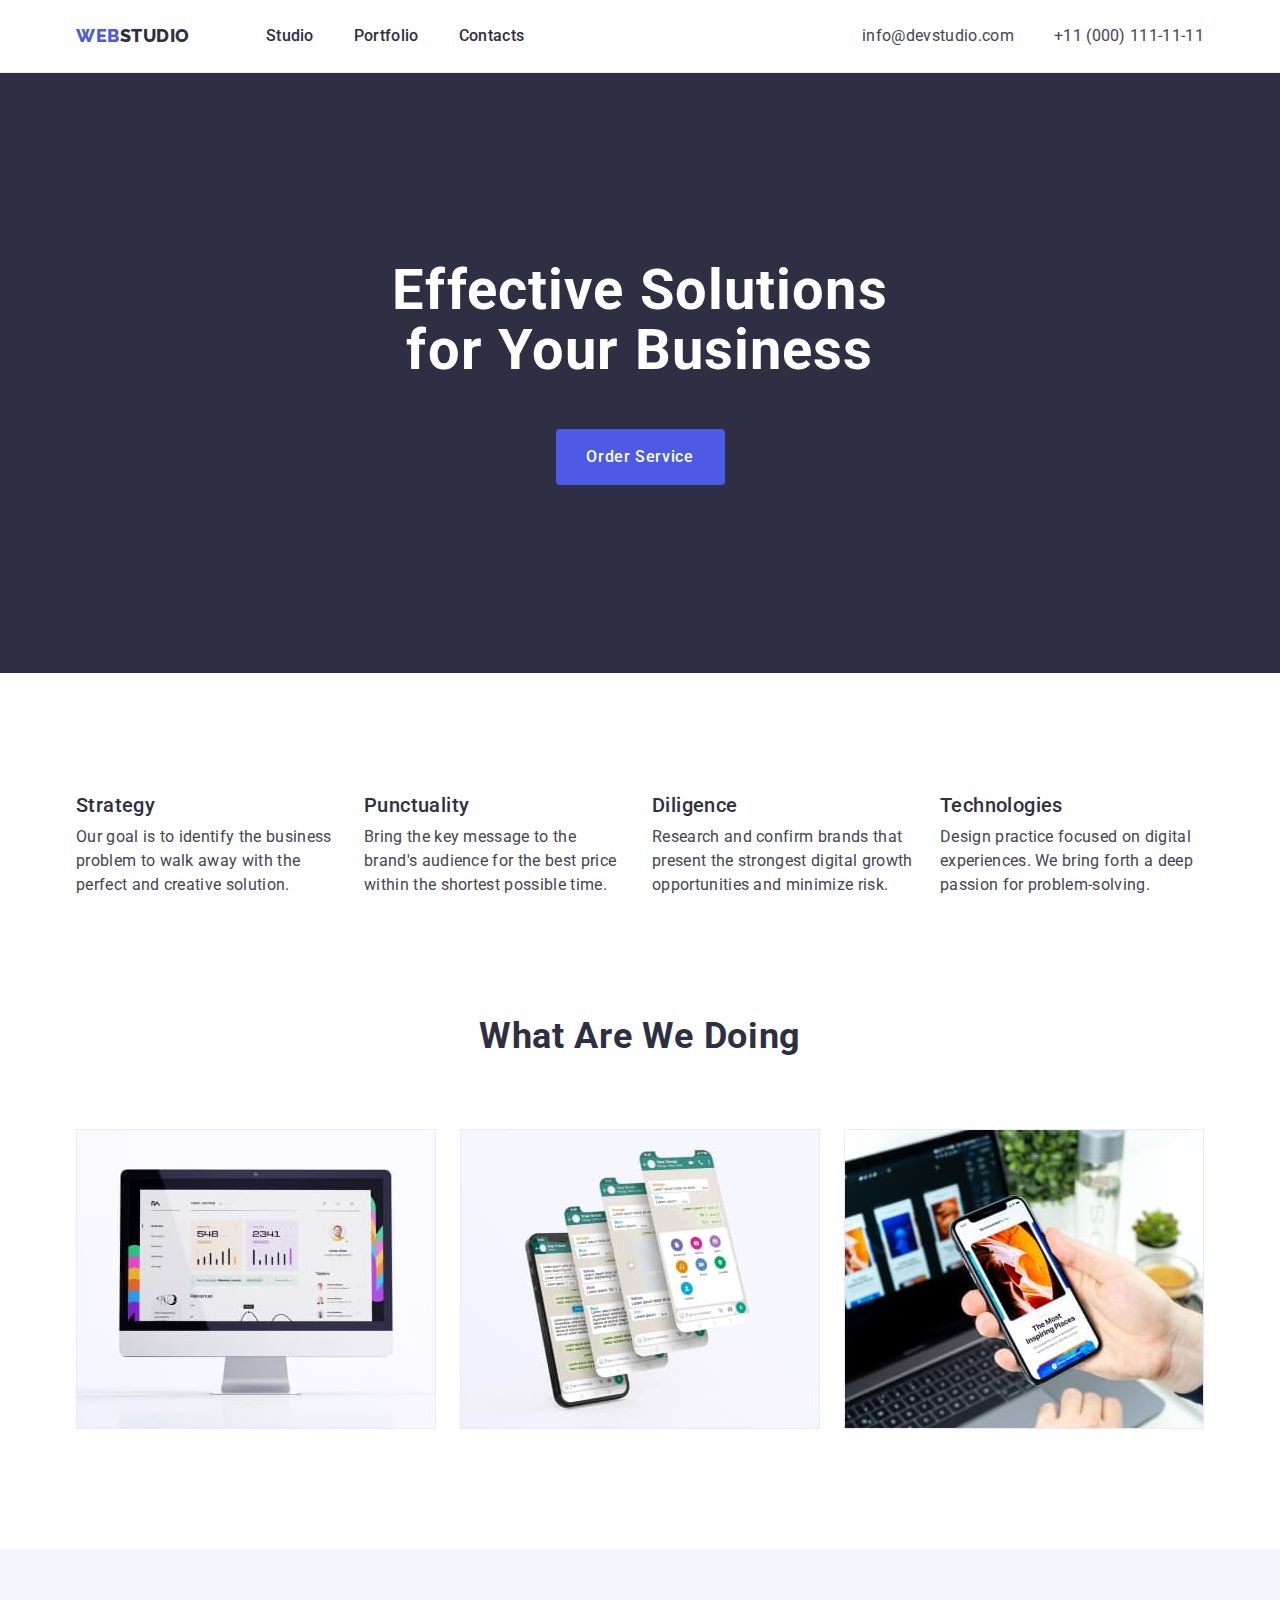
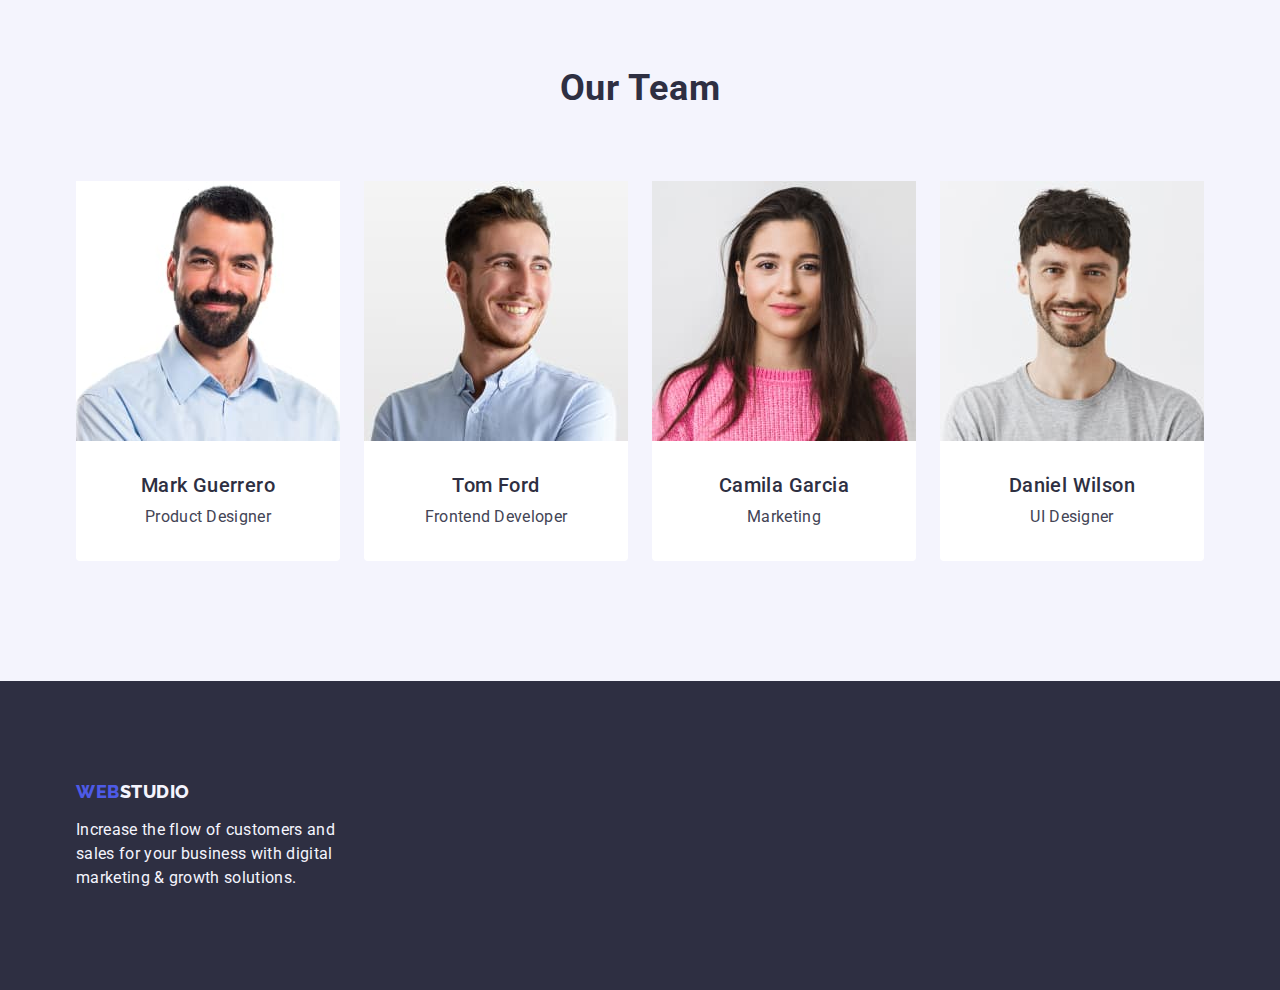
==== index.html @ cc221a89 "feat: init" ====
<!DOCTYPE html>
<html lang="en">
<head>
    <meta charset="UTF-8">
    <meta name="viewport" content="width=device-width, initial-scale=1.0">
    <title>zadaniedomowe2</title>

    <link rel="preconnect" href="https://fonts.googleapis.com">
    <link rel="preconnect" href="https://fonts.gstatic.com" crossorigin>
    <link href="https://fonts.googleapis.com/css2?family=Raleway:wght@800&family=Roboto:wght@400;500;700;900&display=swap"
        rel="stylesheet">
    
    <link
    rel="stylesheet"
    href="https://cdnjs.cloudflare.com/ajax/libs/modern-normalize/2.0.0/modern-normalize.min.css"
    integrity="sha512-4xo8blKMVCiXpTaLzQSLSw3KFOVPWhm/TRtuPVc4WG6kUgjH6J03IBuG7JZPkcWMxJ5huwaBpOpnwYElP/m6wg=="
    crossorigin="anonymous"
    referrerpolicy="no-referrer"
    />

    <link rel="stylesheet" href="./css/styles.css">
</head>

<body>
    <header class="header">
        <div class="container header-container">
        <nav class="nav-container">
            <a href="./index.html" class="logo link">Web<span class="logo-span">Studio</span></a>
            <ul class="nav-links list">
                <li><a href="./index.html" class="link">Studio</a></li>
                <li><a href="./portfolio.html" class="link">Portfolio</a></li>
                <li><a href="" class="link">Contacts</a></li>
            </ul>
        </nav>
        <address class="address">
            <ul class="address-links list">
                <li><a href="mailto:info@devstudio.com" class="link">info@devstudio.com</a></li>
                <li><a href="tel:+110001111111" class="link">+11 (000) 111-11-11</a></li>
            </ul>
        </address>
        </div>
    </header>

    <main>
        <!--Effective Solutions for Your Business-->
        <section class="title-background">
            <div class="container">
            <h1 class="title">Effective Solutions for Your Business</h1>
            <button type="button" class="filter-buttonone cursor">Order Service</button>
            </div>
        </section>
        
        <!--Strategy etc.-->
        <section class="sectiontwo">
            <div class="container">
            <h2 class="visually-hidden">Strategy ETC.</h2>
            <ul class="list list-sectiontwo">
                <li class="li-sectiontwo">
                    <h3 class="headerthree">Strategy</h3>
                    <p class="description">Our goal is to identify the business problem to walk away with the perfect and creative solution.</p>
                </li>
                <li class="li-sectiontwo">
                    <h3 class="headerthree">Punctuality</h3>
                    <p class="description">Bring the key message to the brand's audience for the best price within the shortest possible time.</p>
                </li>
                <li class="li-sectiontwo">
                    <h3 class="headerthree">Diligence</h3>
                    <p class="description">Research and confirm brands that present the strongest digital growth opportunities and minimize risk.</p>
                </li>
                <li class="li-sectiontwo">
                    <h3 class="headerthree">Technologies</h3>
                    <p class="description">Design practice focused on digital experiences. We bring forth a deep passion for problem-solving.</p>
                </li>
            </ul>
            </div>
        </section>

        <!--What Are We Doing-->
        <section class="sectionthree">
            <div class="container">
            <h2 class="headertwo">What are we doing</h2>
            <ul class="list list-sectionthree">
                <li class="li-sectrionthree"><img src="./images/WhatAreWeDoing-img1.jpg" alt="Computer photo" width="360" height="300"></li>
                <li class="li-sectrionthree"><img src="./images/WhatAreWeDoing-img2.jpg" alt="Mobiles photo" width="360" height="300"></li>
                <li class="li-sectrionthree"><img src="./images/WhatAreWeDoing-img3.jpg" alt="Computer and mobile photo" width="360" height="300"></li>
            </ul>
            </div>
        </section>

        <!--Our Team-->
        <section class="team-background sectionfour">
            <div class="container">
            <h2 class="headertwo">Our Team</h2>
            <ul class="list list-sectionfour">
                <li class="card-background">
                    <img src="./images/OurTeam-img1.jpg" alt="Man in a blue shirt with a beard" width="264" height="260">
                    <div class="worker">
                        <h3 class="headerthree worker-headerthree">Mark Guerrero</h3>
                        <p class="description worker-description">Product Designer</p>
                    </div>
                </li>
                <li class="card-background">
                    <img src="./images/OurTeam-img2.jpg" alt="Man in a blue shirt with short stubble" width="264" height="260">
                    <div class="worker">
                        <h3 class="headerthree worker-headerthree">Tom Ford</h3>
                        <p class="description worker-description">Frontend Developer</p>
                    </div>
                </li>
                <li class="card-background">
                    <img src="./images/OurTeam-img3.jpg" alt="Woman in a pink sweater" width="264" height="260">
                    <div class="worker">
                        <h3 class="headerthree worker-headerthree">Camila Garcia</h3>
                        <p class="description worker-description">Marketing</p>
                    </div>
                </li>
                <li class="card-background">
                    <img src="./images/OurTeam-img4.jpg" alt="Man in a gray T-shirt" width="264" height="260">
                    <div class="worker">
                        <h3 class="headerthree worker-headerthree">Daniel Wilson</h3>
                        <p class="description worker-description">UI Designer</p>
                    </div>
                </li>
            </ul>
            </div>
        </section>
    </main>

    <footer class="footer-background">
        <div class="container">
        <a href="./index.html" class="logo link footer-style">Web<span class="logo-spantwo">Studio</span></a>
        <p class="footer-description">Increase the flow of customers and sales for your business with digital marketing & growth solutions.</p>
        </div>
    </footer>
</body>
</html>
---- css/styles.css ----
:root {
    --primary-brand-color: #4D5AE5;
    --pressed-state-color: #404BBF;
    --dark-color: #2E2F42;
    --success-color: #31D0AA;
    --text-color: #434455;
    --subtle-text-color: #8E8F99;
    --accent-color: #E7E9FC;
    --light-color: #F4F4FD;
    --modal-overlay-color: #2E2F4266;
    --hero-background-color: #2E2F42B2;
    --white-background-color: #FFFFFF;
    --modal-background-color: #FCFCFC;
}

body {
    font-family: "Roboto", sans-serif;
    color: var(--text-color);
    background-color: var(--white-background-color);
}

.nav-links .link {
    color: var(--dark-color);
    font-size: 16px;
    font-weight: 500;
    line-height: 1.5;
    letter-spacing: 0.32px;
    padding: 24px 0;
}

.address-links .link {
    color: var(--text-color);
    font-size: 16px;
    line-height: 1.5;
    letter-spacing: 0.32px;
}

.address-links .link:hover,
.address-links .link:focus,
.address-links .link:active,
.nav-links .link:hover,
.nav-links .link:focus,
.nav-links .link:active {
    color: var(--pressed-state-color)
}

.address {
    font-style: normal;
    padding: 24px 0;
}

.link {
    text-decoration: none;
}

.list {
    list-style: none;
}

.filter-button {
    background-color: var(--light-color);
    color: var(--primary-brand-color);
    font-family: inherit;
    font-size: 16px;
    font-weight: 500;
    line-height: 1.5;
    letter-spacing: 0.64px;
    padding: 12px 24px;
    border: 1px solid var(--accent-color);
    border-radius: 4px;
}

.filter-buttonone {
    background-color: var(--primary-brand-color);
    color: var(--white-background-color);
    font-family: inherit;
    font-size: 16px;
    font-weight: 500;
    line-height: 1.5;
    letter-spacing: 0.64px;
    display: block;
    margin: 0 auto;
    min-width: 169px;
    height: 56px;
    border: none;
    border-radius: 4px;
}

.filter-button:hover,
.filter-button:focus,
.filter-buttonone:hover,
.filter-buttonone:focus {
    background-color: var(--pressed-state-color);
    color: var(--white-background-color);
    border: 1px solid transparent;
}

.cursor {
    cursor: pointer;
}

.logo {
    color: var(--primary-brand-color);
    font-family: "Raleway", sans-serif;
    font-size: 18px;
    font-weight: 800;
    line-height: 1.17;
    letter-spacing: 0.54px;
    text-transform: uppercase;
    margin-right: 76px;
}

.logo-span {
    color: var(--dark-color);
}

.logo-spantwo {
    color: var(--light-color)
}

.title-background {
    background-color: var(--dark-color);
    padding: 188px 0;
}

.title {
    color: var(--white-background-color);
    text-align: center;
    font-size: 56px;
    font-weight: 700;
    line-height: 1.07;
    letter-spacing: 1.12px;
    display: block;
    margin: 0 auto;
    max-width: 496px;
    padding-bottom: 48px;
}

.team-background {
    background-color: var(--light-color);
}

.headertwo {
    color: var(--dark-color);
    text-align: center;
    font-size: 36px;
    font-weight: 700;
    line-height: 1.11;
    letter-spacing: 0.72px;
    text-transform: capitalize;
    margin-bottom: 72px
}

.headerthree {
    color: var(--dark-color);
    font-size: 20px;
    font-weight: 500;
    line-height: 1.2;
    letter-spacing: 0.4px;
    margin-bottom: 8px;
}

.description {
    font-size: 16px;
    line-height: 1.5;
    letter-spacing: 0.32px;
}

.card-background {
    background-color: var(--white-background-color);
    flex-basis: calc((100% - 72px) / 4);
    border-radius: 0px 0px 4px 4px;
}

.footer-description {
    color: var(--light-color);
    font-size: 16px;
    line-height: 1.5;
    letter-spacing: 0.32px;
    width: 264px;
}

.footer-background {
    background-color: var(--dark-color);
    padding: 100px 0;
}

/* 3 */

.header {
    border-bottom: 1px solid var(--accent-color);
}

.container {
    width: 1158px;
    margin: 0 auto;
    padding: 0 15px;
}

.header-container {
    display: flex;
    justify-content: space-between;
}

.nav-container {
    display: flex;
    align-items: center;
}

.nav-links,
.address-links {
    display: flex;
    gap: 40px;
}

img {
    display: block;
}

.visually-hidden:not(:focus):not(:active) {
    position: absolute;
    width: 1px;
    height: 1px;
    margin: -1px;
    border: 0;
    padding: 0;
    white-space: nowrap;
    clip-path: inset(100%);
    clip: rect(0 0 0 0);
    overflow: hidden;
}

/* main */

.sectionthree {
    padding: 0 0 120px 0;
}

.sectiontwo,
.sectionfour {
    padding: 120px 0;
}

.list-sectiontwo,
.list-sectionthree,
.list-sectionfour {
    display: flex;
    gap: 24px;
}

.li-sectiontwo {
    flex-basis: calc((100% - 72px) / 4);
}

.li-sectrionthree {
    flex-basis: calc((100% - 3 * 16px) / 3);
}

.worker {
    padding: 32px 0;
}

.worker-headerthree {
    text-align: center;
    margin-bottom: 8px;
}

.worker-description {
    text-align: center;
}

/* portfolio */

.portfolio {
    padding: 96px 0 120px;
}

.filters-list {
    display: flex;
    justify-content: center;
    gap: 24px;
    margin-bottom: 72px;
}

.list-portfolio {
    display: flex;
    flex-wrap: wrap;
    column-gap: 24px;
    row-gap: 48px;
}

.li-portfolio {
    width: calc((100% - 48px) / 3);
}

.div-portfolio {
    padding: 32px 16px;
    border: 1px solid var(--accent-color);
    border-top: none;
}

.footer-style {
    display: inline-block;
    margin-bottom: 16px;
}

* {
    box-sizing: border-box;
    margin: 0;
    padding: 0;
}
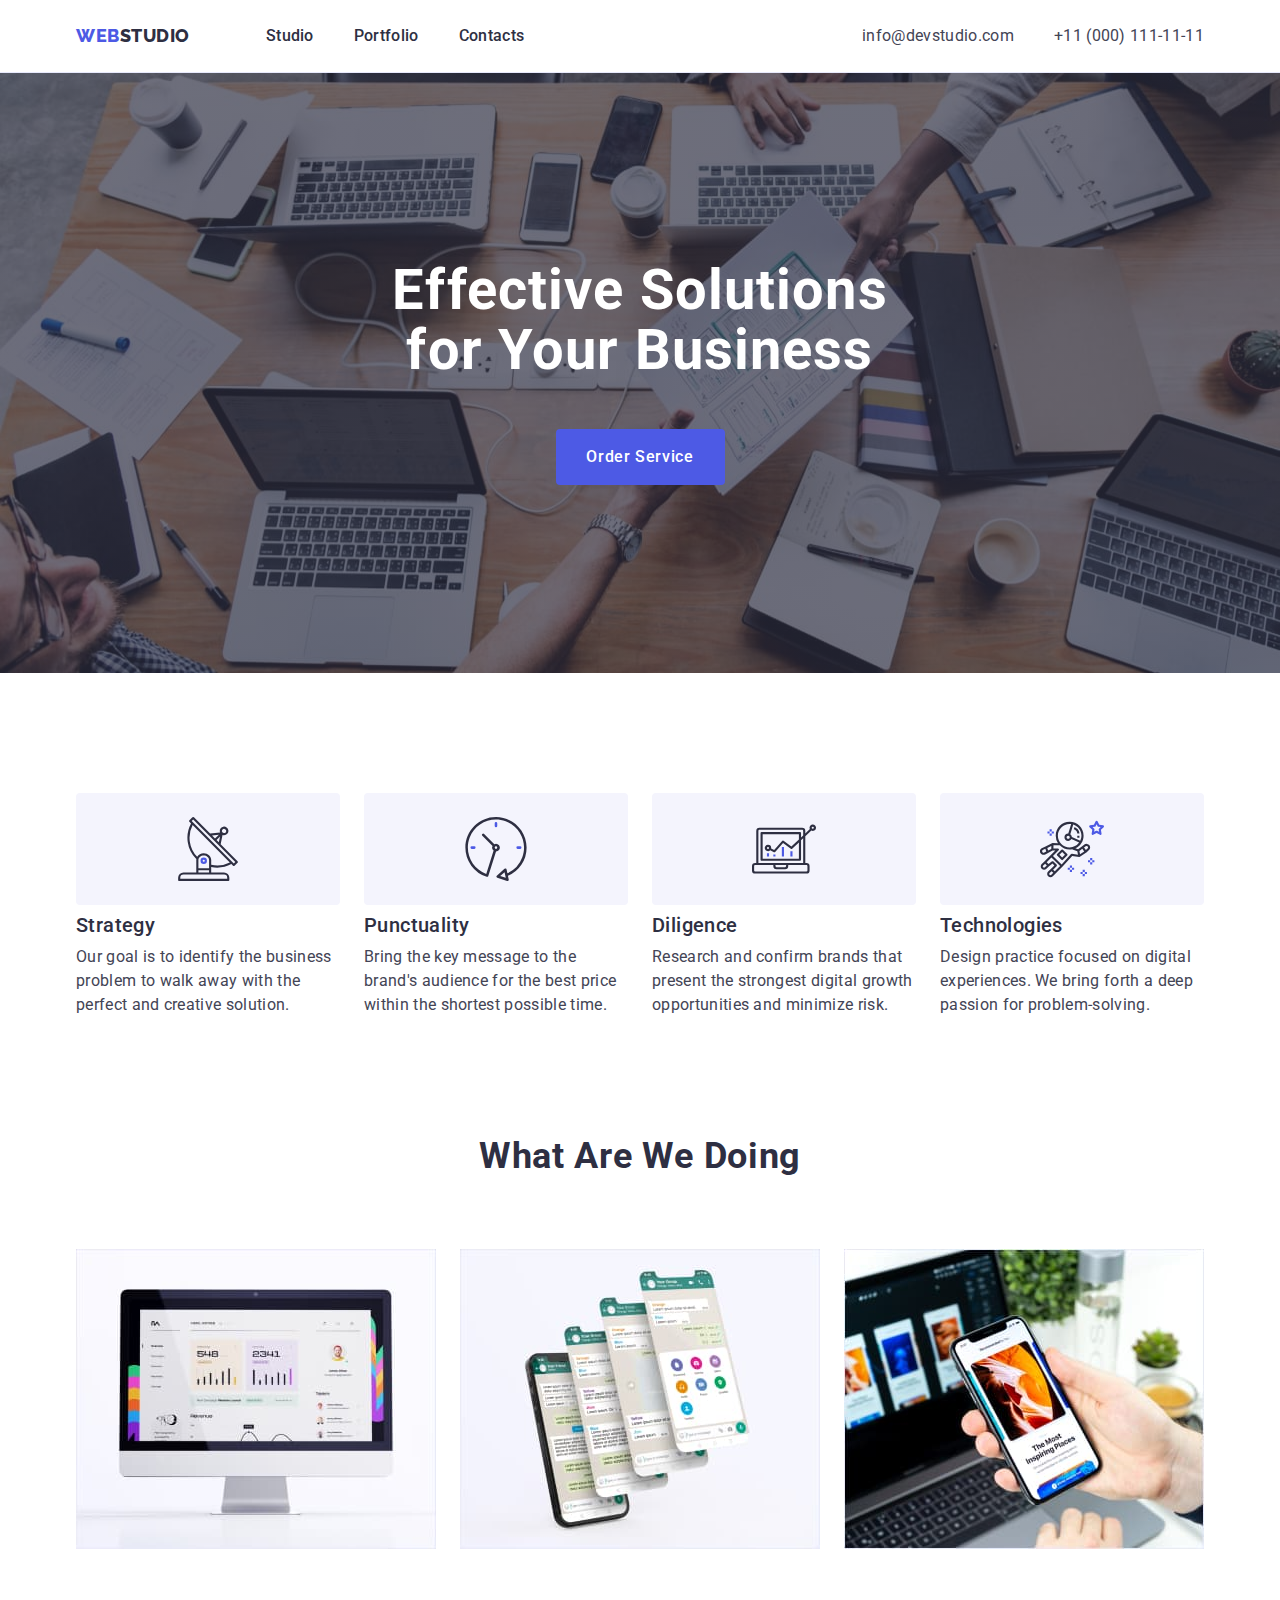
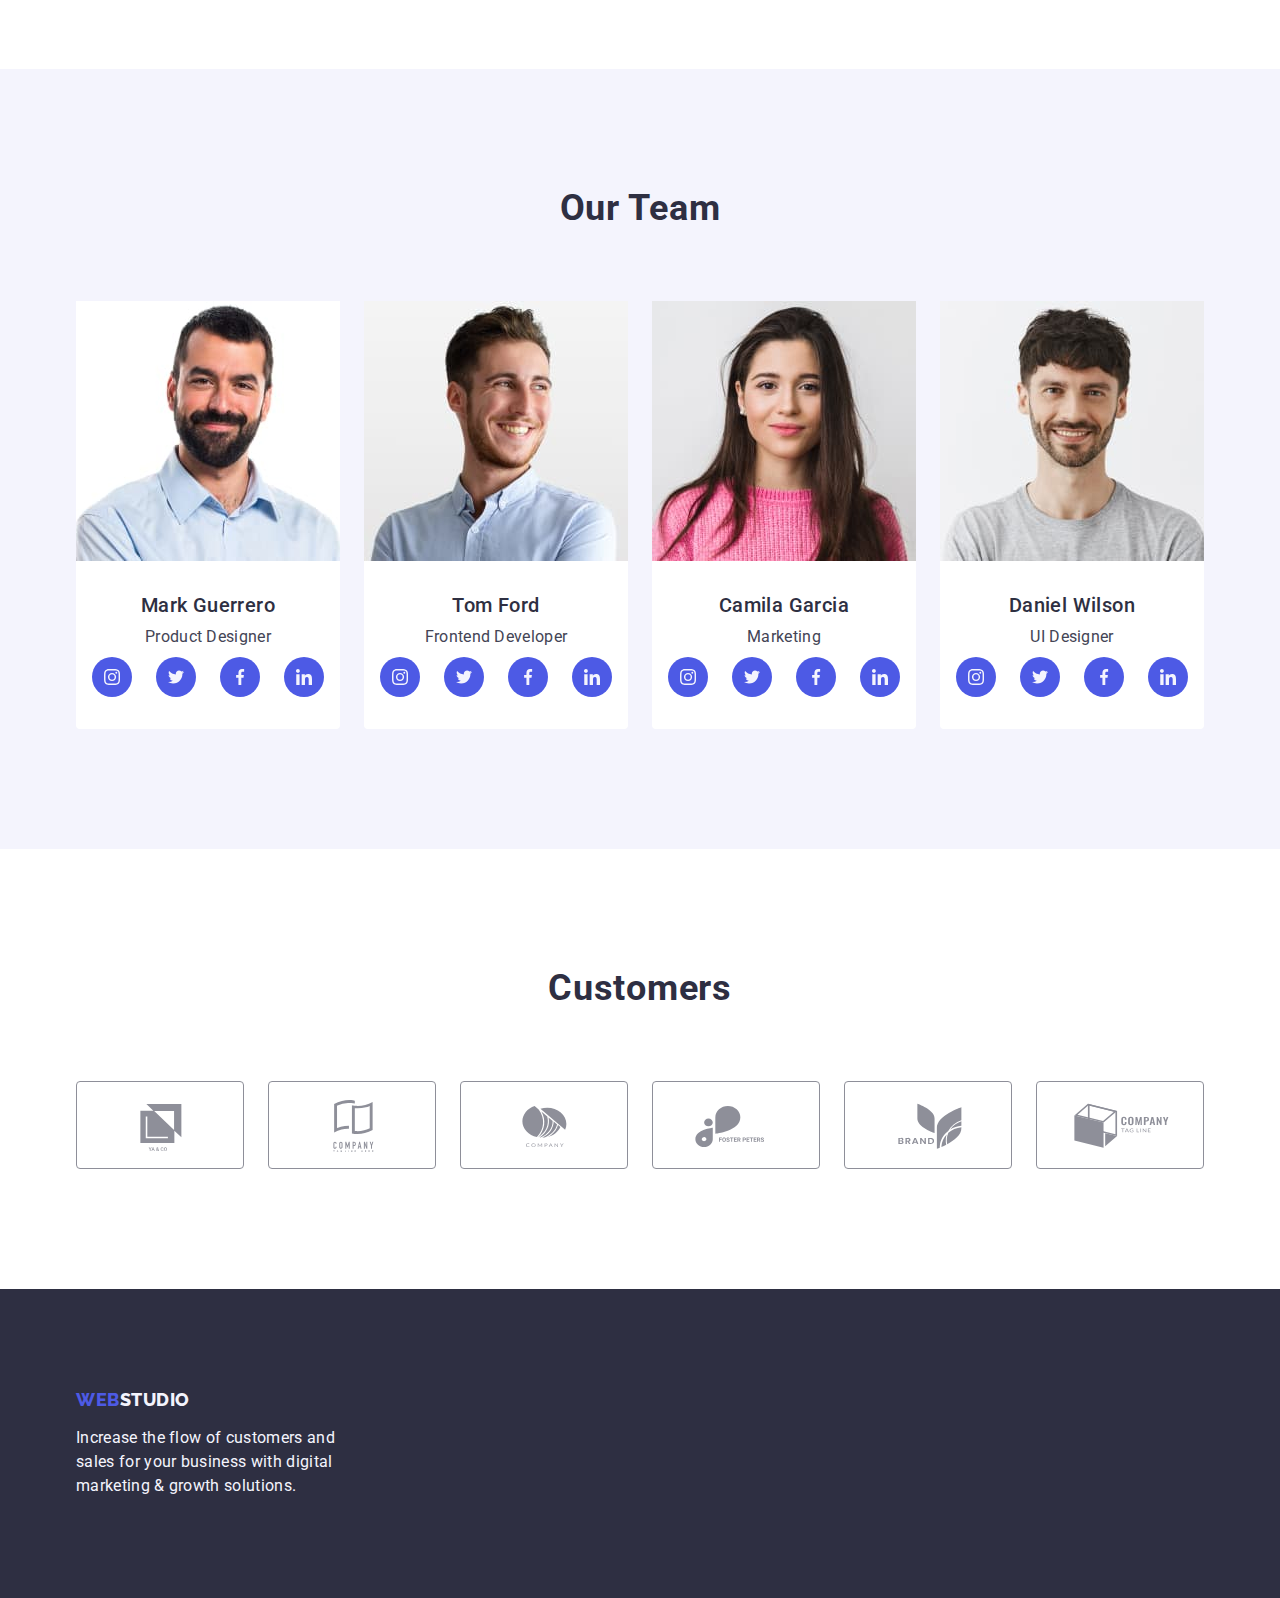
==== commit 174a59a6: "index.html" ====
--- a/index.html
+++ b/index.html
@@ -56,18 +56,38 @@
             <h2 class="visually-hidden">Strategy ETC.</h2>
             <ul class="list list-sectiontwo">
                 <li class="li-sectiontwo">
+                    <div class="icon-box">
+                        <svg width="64" height="64">
+                            <use href="./images/icons.svg#icon-antenna-1"></use>
+                        </svg>
+                    </div>
                     <h3 class="headerthree">Strategy</h3>
                     <p class="description">Our goal is to identify the business problem to walk away with the perfect and creative solution.</p>
                 </li>
                 <li class="li-sectiontwo">
+                    <div class="icon-box">
+                        <svg width="64" height="64">
+                            <use href="./images/icons.svg#icon-clock-1"></use>
+                        </svg>
+                    </div>
                     <h3 class="headerthree">Punctuality</h3>
                     <p class="description">Bring the key message to the brand's audience for the best price within the shortest possible time.</p>
                 </li>
                 <li class="li-sectiontwo">
+                    <div class="icon-box">
+                        <svg width="64" height="64">
+                            <use href="./images/icons.svg#icon-diagram-1"></use>
+                        </svg>
+                    </div>
                     <h3 class="headerthree">Diligence</h3>
                     <p class="description">Research and confirm brands that present the strongest digital growth opportunities and minimize risk.</p>
                 </li>
                 <li class="li-sectiontwo">
+                    <div class="icon-box">
+                        <svg width="64" height="64">
+                            <use href="./images/icons.svg#icon-astronaut-1"></use>
+                        </svg>
+                    </div>
                     <h3 class="headerthree">Technologies</h3>
                     <p class="description">Design practice focused on digital experiences. We bring forth a deep passion for problem-solving.</p>
                 </li>
@@ -97,6 +117,36 @@
                     <div class="worker">
                         <h3 class="headerthree worker-headerthree">Mark Guerrero</h3>
                         <p class="description worker-description">Product Designer</p>
+                        <ul class="list socials-links">
+                            <li class="li-socials">
+                                <a href="#" class="socials-icon">
+                                    <svg width="16" height="16">
+                                        <use href="./images/icons.svg#icon-instagram-2"></use>
+                                    </svg>
+                                </a>
+                            </li>
+                            <li class="li-socials">
+                                <a href="#" class="socials-icon">
+                                    <svg width="16" height="16">
+                                        <use href="./images/icons.svg#icon-twitter-1"></use>
+                                    </svg>
+                                </a>
+                            </li>
+                            <li class="li-socials">
+                                <a href="#" class="socials-icon">
+                                    <svg width="16" height="16">
+                                        <use href="./images/icons.svg#icon-facebook-1"></use>
+                                    </svg>
+                                </a>
+                            </li>
+                            <li class="li-socials">
+                                <a href="#" class="socials-icon">
+                                    <svg width="16" height="16">
+                                        <use href="./images/icons.svg#icon-linkedin-1"></use>
+                                    </svg>
+                                </a>
+                            </li>
+                        </ul>
                     </div>
                 </li>
                 <li class="card-background">
@@ -104,6 +154,36 @@
                     <div class="worker">
                         <h3 class="headerthree worker-headerthree">Tom Ford</h3>
                         <p class="description worker-description">Frontend Developer</p>
+                        <ul class="list socials-links">
+                            <li class="li-socials">
+                                <a href="#" class="socials-icon">
+                                    <svg width="16" height="16">
+                                        <use href="./images/icons.svg#icon-instagram-2"></use>
+                                    </svg>
+                                </a>
+                            </li>
+                            <li class="li-socials">
+                                <a href="#" class="socials-icon">
+                                    <svg width="16" height="16">
+                                        <use href="./images/icons.svg#icon-twitter-1"></use>
+                                    </svg>
+                                </a>
+                            </li>
+                            <li class="li-socials">
+                                <a href="#" class="socials-icon">
+                                    <svg width="16" height="16">
+                                        <use href="./images/icons.svg#icon-facebook-1"></use>
+                                    </svg>
+                                </a>
+                            </li>
+                            <li class="li-socials">
+                                <a href="#" class="socials-icon">
+                                    <svg width="16" height="16">
+                                        <use href="./images/icons.svg#icon-linkedin-1"></use>
+                                    </svg>
+                                </a>
+                            </li>
+                        </ul>
                     </div>
                 </li>
                 <li class="card-background">
@@ -111,6 +191,36 @@
                     <div class="worker">
                         <h3 class="headerthree worker-headerthree">Camila Garcia</h3>
                         <p class="description worker-description">Marketing</p>
+                        <ul class="list socials-links">
+                            <li class="li-socials">
+                                <a href="#" class="socials-icon">
+                                    <svg width="16" height="16">
+                                        <use href="./images/icons.svg#icon-instagram-2"></use>
+                                    </svg>
+                                </a>
+                            </li>
+                            <li class="li-socials">
+                                <a href="#" class="socials-icon">
+                                    <svg width="16" height="16">
+                                        <use href="./images/icons.svg#icon-twitter-1"></use>
+                                    </svg>
+                                </a>
+                            </li>
+                            <li class="li-socials">
+                                <a href="#" class="socials-icon">
+                                    <svg width="16" height="16">
+                                        <use href="./images/icons.svg#icon-facebook-1"></use>
+                                    </svg>
+                                </a>
+                            </li>
+                            <li class="li-socials">
+                                <a href="#" class="socials-icon">
+                                    <svg width="16" height="16">
+                                        <use href="./images/icons.svg#icon-linkedin-1"></use>
+                                    </svg>
+                                </a>
+                            </li>
+                        </ul>
                     </div>
                 </li>
                 <li class="card-background">
@@ -118,10 +228,90 @@
                     <div class="worker">
                         <h3 class="headerthree worker-headerthree">Daniel Wilson</h3>
                         <p class="description worker-description">UI Designer</p>
+                        <ul class="list socials-links">
+                            <li class="li-socials">
+                                <a href="#" class="socials-icon">
+                                    <svg width="16" height="16">
+                                        <use href="./images/icons.svg#icon-instagram-2"></use>
+                                    </svg>
+                                </a>
+                            </li>
+                            <li class="li-socials">
+                                <a href="#" class="socials-icon">
+                                    <svg width="16" height="16">
+                                        <use href="./images/icons.svg#icon-twitter-1"></use>
+                                    </svg>
+                                </a>
+                            </li>
+                            <li class="li-socials">
+                                <a href="#" class="socials-icon">
+                                    <svg width="16" height="16">
+                                        <use href="./images/icons.svg#icon-facebook-1"></use>
+                                    </svg>
+                                </a>
+                            </li>
+                            <li class="li-socials">
+                                <a href="#" class="socials-icon">
+                                    <svg width="16" height="16">
+                                        <use href="./images/icons.svg#icon-linkedin-1"></use>
+                                    </svg>
+                                </a>
+                            </li>
+                        </ul>
                     </div>
                 </li>
             </ul>
             </div>
+        </section>
+
+        <!--Customers-->
+        <section class="sectionfive">
+            <div class="container">
+                <h2 class="headertwo">Customers</h2>
+                <ul class="list list-sectionfive">
+                    <li class="li-customers">
+                        <a href="#" class="customers-icon">
+                        <svg width="104" height="56">
+                            <use href="./images/icons.svg#icon-Logo"></use>
+                        </svg>
+                        </a>
+                    </li>
+                    <li class="li-customers">
+                        <a href="#" class="customers-icon">
+                            <svg width="104" height="56">
+                                <use href="./images/icons.svg#icon-Logo-1"></use>
+                            </svg>
+                        </a>
+                    </li>
+                    <li class="li-customers">
+                        <a href="#" class="customers-icon">
+                            <svg width="104" height="56">
+                                <use href="./images/icons.svg#icon-Logo-2"></use>
+                            </svg>
+                        </a>
+                    </li>
+                    <li class="li-customers">
+                        <a href="#" class="customers-icon">
+                            <svg width="104" height="56">
+                                <use href="./images/icons.svg#icon-Logo-3"></use>
+                            </svg>
+                        </a>
+                    </li>
+                    <li class="li-customers">
+                        <a href="#" class="customers-icon">
+                            <svg width="104" height="56">
+                                <use href="./images/icons.svg#icon-Logo-4"></use>
+                            </svg>
+                        </a>
+                    </li>
+                    <li class="li-customers">
+                        <a href="#" class="customers-icon">
+                            <svg width="104" height="56">
+                                <use href="./images/icons.svg#icon-Logo-5"></use>
+                            </svg>
+                        </a>
+                    </li>
+                </ul>
         </section>
     </main>
 
--- a/css/styles.css
+++ b/css/styles.css
@@ -121,6 +121,9 @@
 .title-background {
     background-color: var(--dark-color);
     padding: 188px 0;
+    margin: 0 auto;
+    background-image: linear-gradient(var(--hero-background-color), var(--hero-background-color)), url('/images/background.jpg');
+    max-width: 1440px;
 }
 
 .title {
@@ -237,13 +240,15 @@
 }
 
 .sectiontwo,
-.sectionfour {
+.sectionfour,
+.sectionfive {
     padding: 120px 0;
 }
 
 .list-sectiontwo,
 .list-sectionthree,
-.list-sectionfour {
+.list-sectionfour,
+.list-sectionfive {
     display: flex;
     gap: 24px;
 }
@@ -308,4 +313,62 @@
     box-sizing: border-box;
     margin: 0;
     padding: 0;
+}
+
+/* 4 */
+
+.icon-box {
+    background-color: var(--light-color);
+    border-radius: 4px;
+    display: flex;
+    justify-content: center;
+    align-items: center;
+    width: 264px;
+    height: 112px;
+    margin-bottom: 8px;
+}
+
+.socials-links {
+    display: flex;
+    gap: 24px;
+    margin-top: 8px;
+    justify-content: center;
+}
+
+.li-socials {
+    width: calc((100% - 3 * 24) / 4);
+}
+
+.socials-icon {
+    background-color: var(--primary-brand-color);
+    border-radius: 50%;
+    display: flex;
+    align-items: center;
+    justify-content: center;
+    width: 40px;
+    height: 40px;
+}
+
+.socials-icon:hover {
+    background-color: var(--pressed-state-color);
+}
+
+.customers-icon {
+    display: flex;
+    width: 168px;
+    height: 88px;
+    border: 1px solid var(--subtle-text-color);
+    border-radius: 4px;
+    justify-content: center;
+    align-items: center;
+    fill: var(--subtle-text-color);
+}
+
+.customers-icon:hover {
+    fill: var(--pressed-state-color);
+    border: 1px solid var(--pressed-state-color);
+}
+
+.li-customers {
+    width: calc((100% - 5 * 24px) / 6);
 }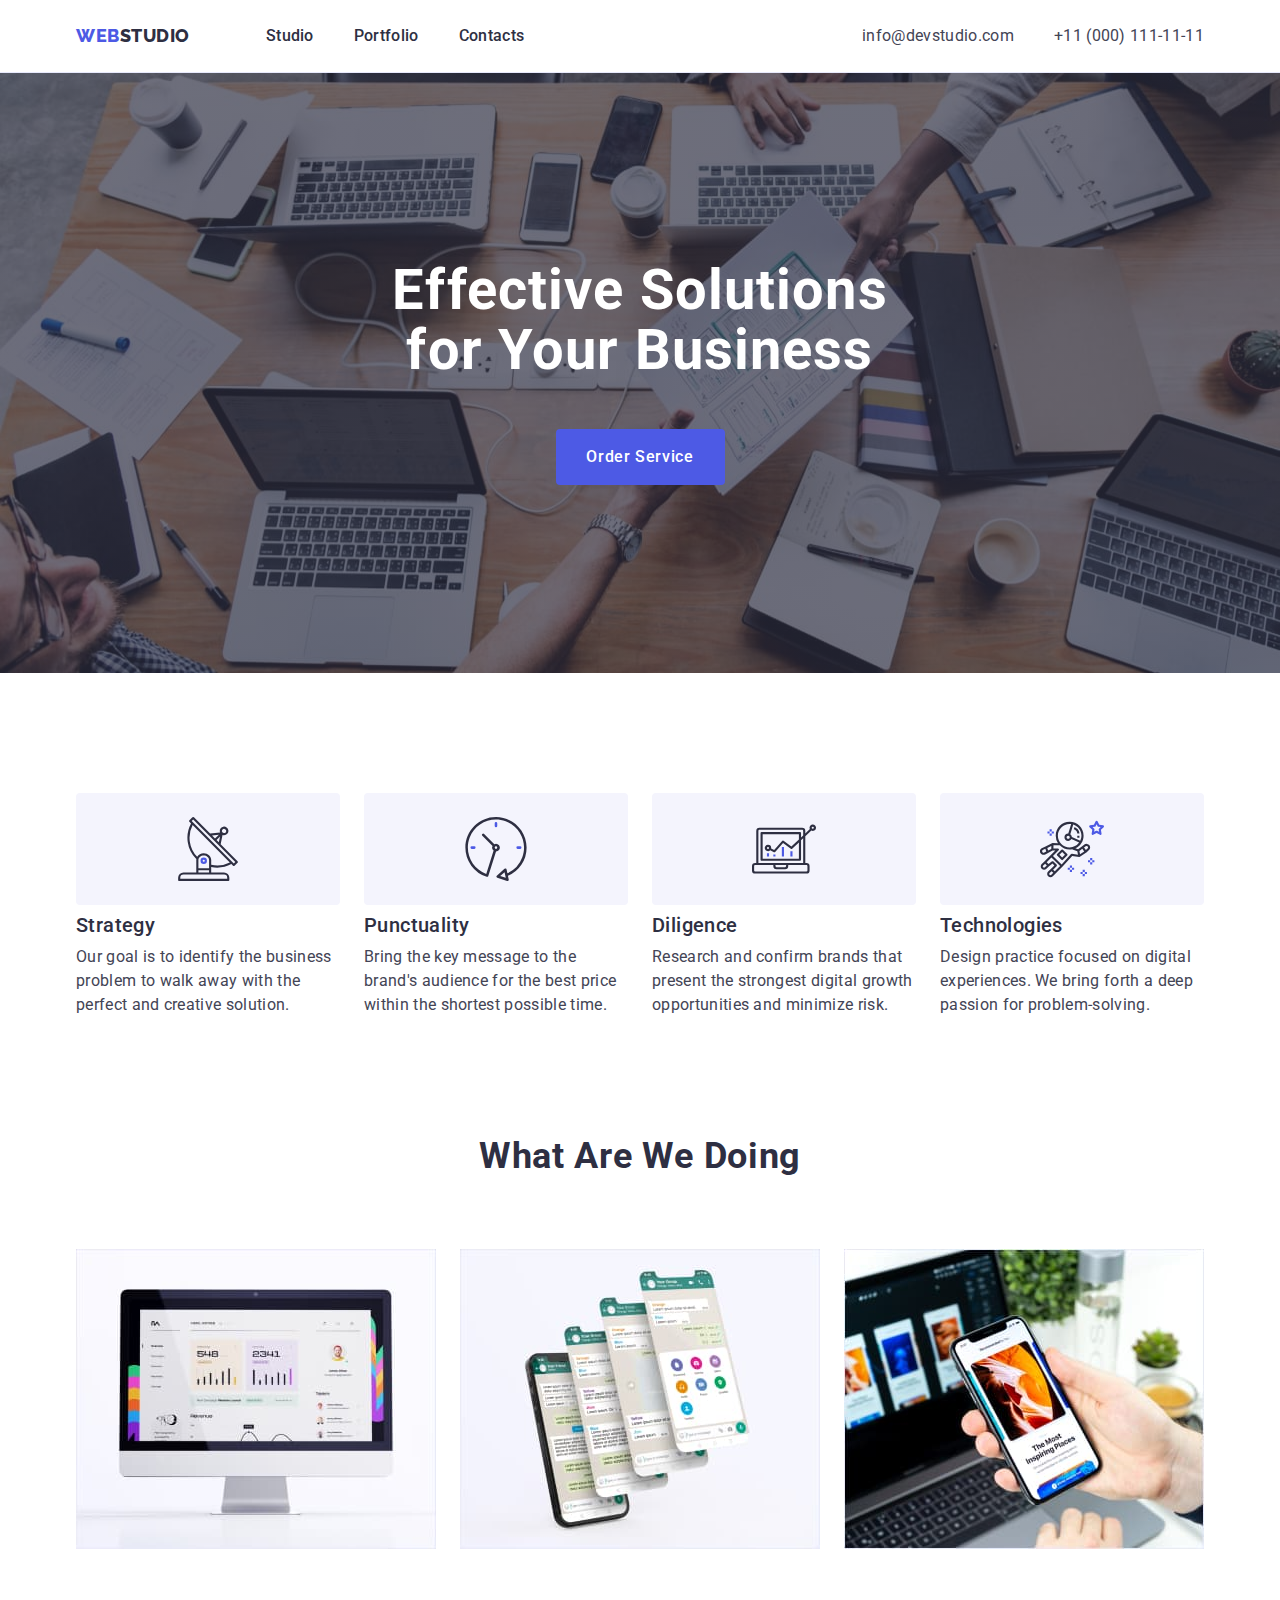
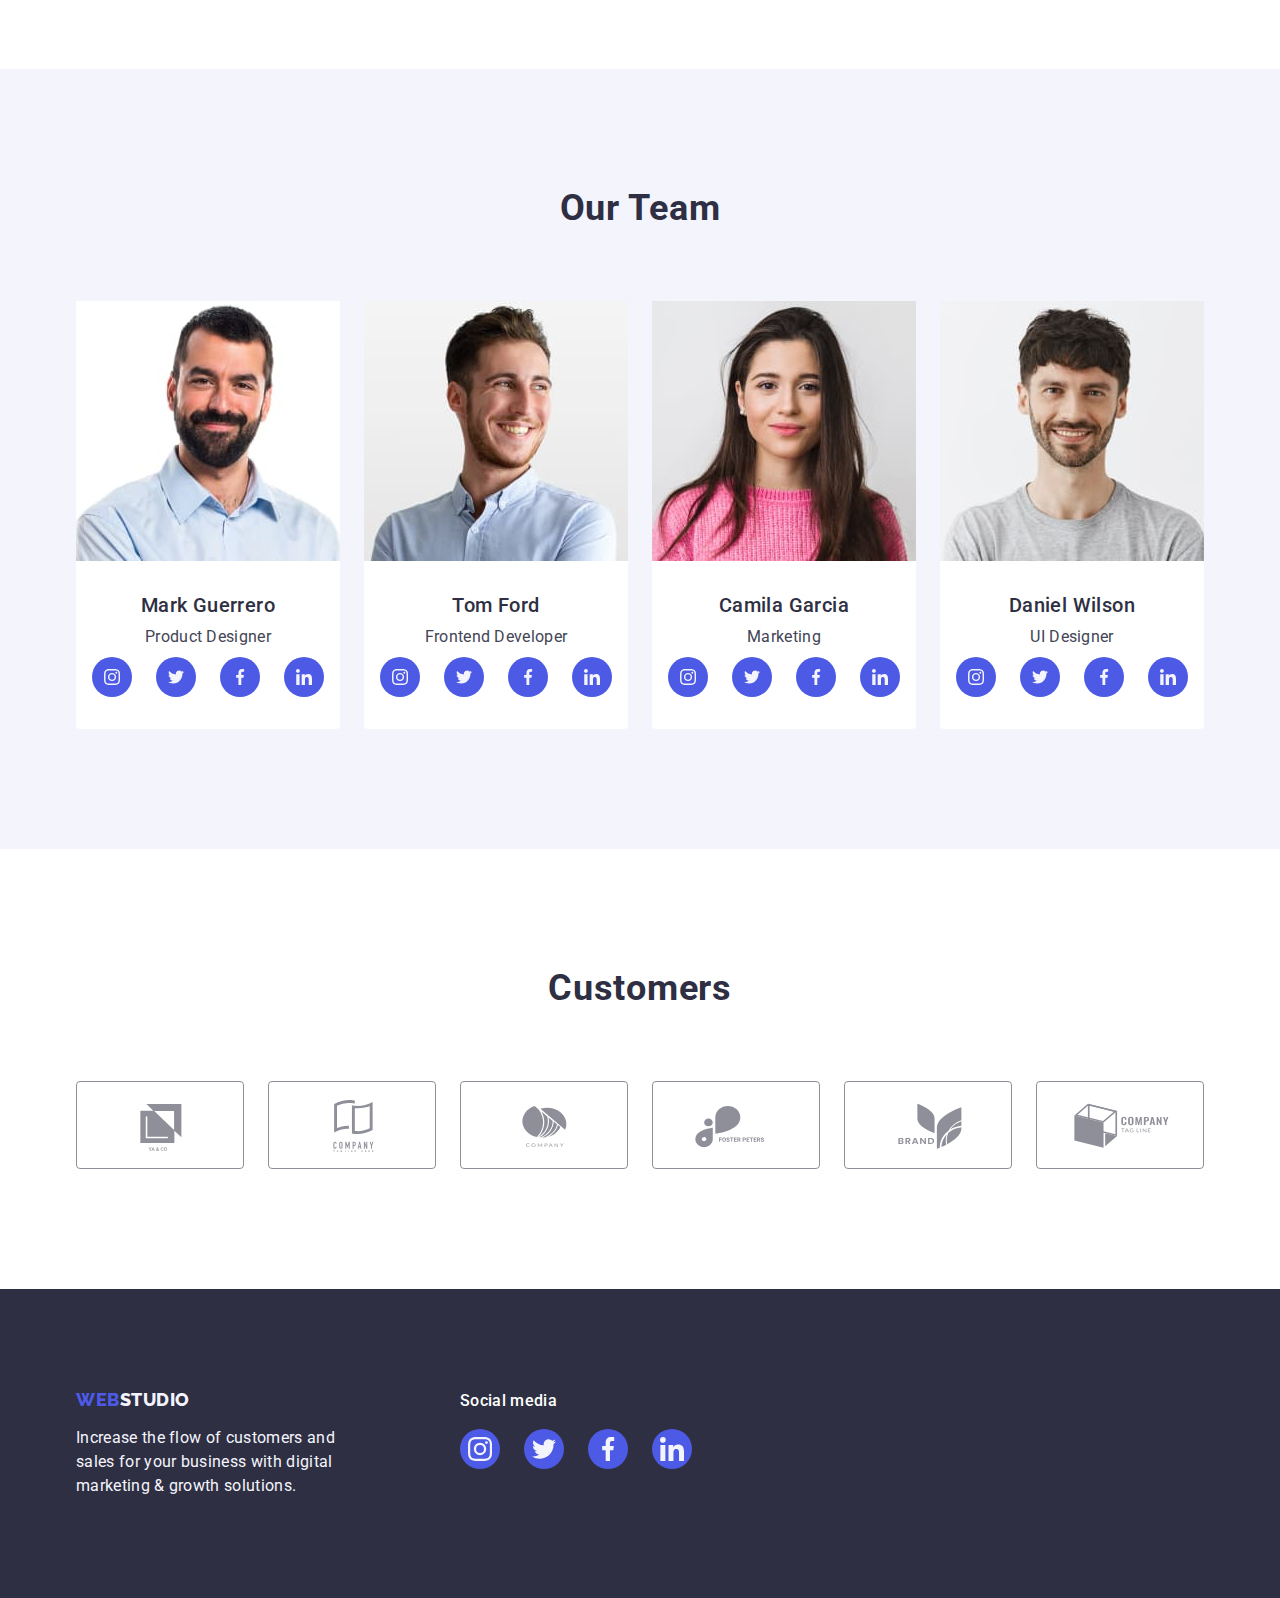
==== commit 9a892fec: "index.html" ====
--- a/index.html
+++ b/index.html
@@ -119,28 +119,28 @@
                         <p class="description worker-description">Product Designer</p>
                         <ul class="list socials-links">
                             <li class="li-socials">
-                                <a href="#" class="socials-icon">
+                                <a href="#" class="socials-icon link">
                                     <svg width="16" height="16">
                                         <use href="./images/icons.svg#icon-instagram-2"></use>
                                     </svg>
                                 </a>
                             </li>
                             <li class="li-socials">
-                                <a href="#" class="socials-icon">
+                                <a href="#" class="socials-icon link">
                                     <svg width="16" height="16">
                                         <use href="./images/icons.svg#icon-twitter-1"></use>
                                     </svg>
                                 </a>
                             </li>
                             <li class="li-socials">
-                                <a href="#" class="socials-icon">
+                                <a href="#" class="socials-icon link">
                                     <svg width="16" height="16">
                                         <use href="./images/icons.svg#icon-facebook-1"></use>
                                     </svg>
                                 </a>
                             </li>
                             <li class="li-socials">
-                                <a href="#" class="socials-icon">
+                                <a href="#" class="socials-icon link">
                                     <svg width="16" height="16">
                                         <use href="./images/icons.svg#icon-linkedin-1"></use>
                                     </svg>
@@ -156,28 +156,28 @@
                         <p class="description worker-description">Frontend Developer</p>
                         <ul class="list socials-links">
                             <li class="li-socials">
-                                <a href="#" class="socials-icon">
+                                <a href="#" class="socials-icon link">
                                     <svg width="16" height="16">
                                         <use href="./images/icons.svg#icon-instagram-2"></use>
                                     </svg>
                                 </a>
                             </li>
                             <li class="li-socials">
-                                <a href="#" class="socials-icon">
+                                <a href="#" class="socials-icon link">
                                     <svg width="16" height="16">
                                         <use href="./images/icons.svg#icon-twitter-1"></use>
                                     </svg>
                                 </a>
                             </li>
                             <li class="li-socials">
-                                <a href="#" class="socials-icon">
+                                <a href="#" class="socials-icon link">
                                     <svg width="16" height="16">
                                         <use href="./images/icons.svg#icon-facebook-1"></use>
                                     </svg>
                                 </a>
                             </li>
                             <li class="li-socials">
-                                <a href="#" class="socials-icon">
+                                <a href="#" class="socials-icon link">
                                     <svg width="16" height="16">
                                         <use href="./images/icons.svg#icon-linkedin-1"></use>
                                     </svg>
@@ -193,28 +193,28 @@
                         <p class="description worker-description">Marketing</p>
                         <ul class="list socials-links">
                             <li class="li-socials">
-                                <a href="#" class="socials-icon">
+                                <a href="#" class="socials-icon link">
                                     <svg width="16" height="16">
                                         <use href="./images/icons.svg#icon-instagram-2"></use>
                                     </svg>
                                 </a>
                             </li>
                             <li class="li-socials">
-                                <a href="#" class="socials-icon">
+                                <a href="#" class="socials-icon link">
                                     <svg width="16" height="16">
                                         <use href="./images/icons.svg#icon-twitter-1"></use>
                                     </svg>
                                 </a>
                             </li>
                             <li class="li-socials">
-                                <a href="#" class="socials-icon">
+                                <a href="#" class="socials-icon link">
                                     <svg width="16" height="16">
                                         <use href="./images/icons.svg#icon-facebook-1"></use>
                                     </svg>
                                 </a>
                             </li>
                             <li class="li-socials">
-                                <a href="#" class="socials-icon">
+                                <a href="#" class="socials-icon link">
                                     <svg width="16" height="16">
                                         <use href="./images/icons.svg#icon-linkedin-1"></use>
                                     </svg>
@@ -230,28 +230,28 @@
                         <p class="description worker-description">UI Designer</p>
                         <ul class="list socials-links">
                             <li class="li-socials">
-                                <a href="#" class="socials-icon">
+                                <a href="#" class="socials-icon link">
                                     <svg width="16" height="16">
                                         <use href="./images/icons.svg#icon-instagram-2"></use>
                                     </svg>
                                 </a>
                             </li>
                             <li class="li-socials">
-                                <a href="#" class="socials-icon">
+                                <a href="#" class="socials-icon link">
                                     <svg width="16" height="16">
                                         <use href="./images/icons.svg#icon-twitter-1"></use>
                                     </svg>
                                 </a>
                             </li>
                             <li class="li-socials">
-                                <a href="#" class="socials-icon">
+                                <a href="#" class="socials-icon link">
                                     <svg width="16" height="16">
                                         <use href="./images/icons.svg#icon-facebook-1"></use>
                                     </svg>
                                 </a>
                             </li>
                             <li class="li-socials">
-                                <a href="#" class="socials-icon">
+                                <a href="#" class="socials-icon link">
                                     <svg width="16" height="16">
                                         <use href="./images/icons.svg#icon-linkedin-1"></use>
                                     </svg>
@@ -271,42 +271,42 @@
                 <ul class="list list-sectionfive">
                     <li class="li-customers">
                         <a href="#" class="customers-icon">
-                        <svg width="104" height="56">
+                        <svg width="104" height="56" class="svg">
                             <use href="./images/icons.svg#icon-Logo"></use>
                         </svg>
                         </a>
                     </li>
                     <li class="li-customers">
                         <a href="#" class="customers-icon">
-                            <svg width="104" height="56">
+                            <svg width="104" height="56" class="svg">
                                 <use href="./images/icons.svg#icon-Logo-1"></use>
                             </svg>
                         </a>
                     </li>
                     <li class="li-customers">
                         <a href="#" class="customers-icon">
-                            <svg width="104" height="56">
+                            <svg width="104" height="56" class="svg">
                                 <use href="./images/icons.svg#icon-Logo-2"></use>
                             </svg>
                         </a>
                     </li>
                     <li class="li-customers">
                         <a href="#" class="customers-icon">
-                            <svg width="104" height="56">
+                            <svg width="104" height="56" class="svg">
                                 <use href="./images/icons.svg#icon-Logo-3"></use>
                             </svg>
                         </a>
                     </li>
                     <li class="li-customers">
                         <a href="#" class="customers-icon">
-                            <svg width="104" height="56">
+                            <svg width="104" height="56" class="svg">
                                 <use href="./images/icons.svg#icon-Logo-4"></use>
                             </svg>
                         </a>
                     </li>
                     <li class="li-customers">
                         <a href="#" class="customers-icon">
-                            <svg width="104" height="56">
+                            <svg width="104" height="56" class="svg">
                                 <use href="./images/icons.svg#icon-Logo-5"></use>
                             </svg>
                         </a>
@@ -316,9 +316,44 @@
     </main>
 
     <footer class="footer-background">
-        <div class="container">
-        <a href="./index.html" class="logo link footer-style">Web<span class="logo-spantwo">Studio</span></a>
-        <p class="footer-description">Increase the flow of customers and sales for your business with digital marketing & growth solutions.</p>
+        <div class="container footer">
+        <div>
+            <a href="./index.html" class="logo link footer-style">Web<span class="logo-spantwo">Studio</span></a>
+            <p class="footer-description">Increase the flow of customers and sales for your business with digital marketing & growth solutions.</p>
+        </div>
+        <div>
+            <h3 class="footer-sm">Social media</h3>
+            <ul class="list socials-links">
+                <li class="li-socials">
+                    <a href="#" class="socials-icon link">
+                        <svg width="24" height="24">
+                            <use href="./images/icons.svg#icon-instagram-2"></use>
+                        </svg>
+                    </a>
+                </li>
+                <li class="li-socials">
+                    <a href="#" class="socials-icon link">
+                        <svg width="24" height="24">
+                            <use href="./images/icons.svg#icon-twitter-1"></use>
+                        </svg>
+                    </a>
+                </li>
+                <li class="li-socials">
+                    <a href="#" class="socials-icon link">
+                        <svg width="24" height="24">
+                            <use href="./images/icons.svg#icon-facebook-1"></use>
+                        </svg>
+                    </a>
+                </li>
+                <li class="li-socials">
+                    <a href="#" class="socials-icon link">
+                        <svg width="24" height="24">
+                            <use href="./images/icons.svg#icon-linkedin-1"></use>
+                        </svg>
+                    </a>
+                </li>
+            </ul>
+        </div>
         </div>
     </footer>
 </body>
--- a/css/styles.css
+++ b/css/styles.css
@@ -361,14 +361,34 @@
     border-radius: 4px;
     justify-content: center;
     align-items: center;
+}
+
+.svg {
     fill: var(--subtle-text-color);
 }
 
+.svg:hover {
+    fill: var(--pressed-state-color);
+}
+
 .customers-icon:hover {
-    fill: var(--pressed-state-color);
     border: 1px solid var(--pressed-state-color);
 }
 
 .li-customers {
     width: calc((100% - 5 * 24px) / 6);
+}
+
+.footer-sm {
+    color: var(--white-background-color);
+    font-size: 16px;
+    font-weight: 500;
+    line-height: 1.5;
+    letter-spacing: 0.32px;
+    margin-bottom: 16px;
+}
+
+.footer {
+    display: flex;
+    gap: 120px;
 }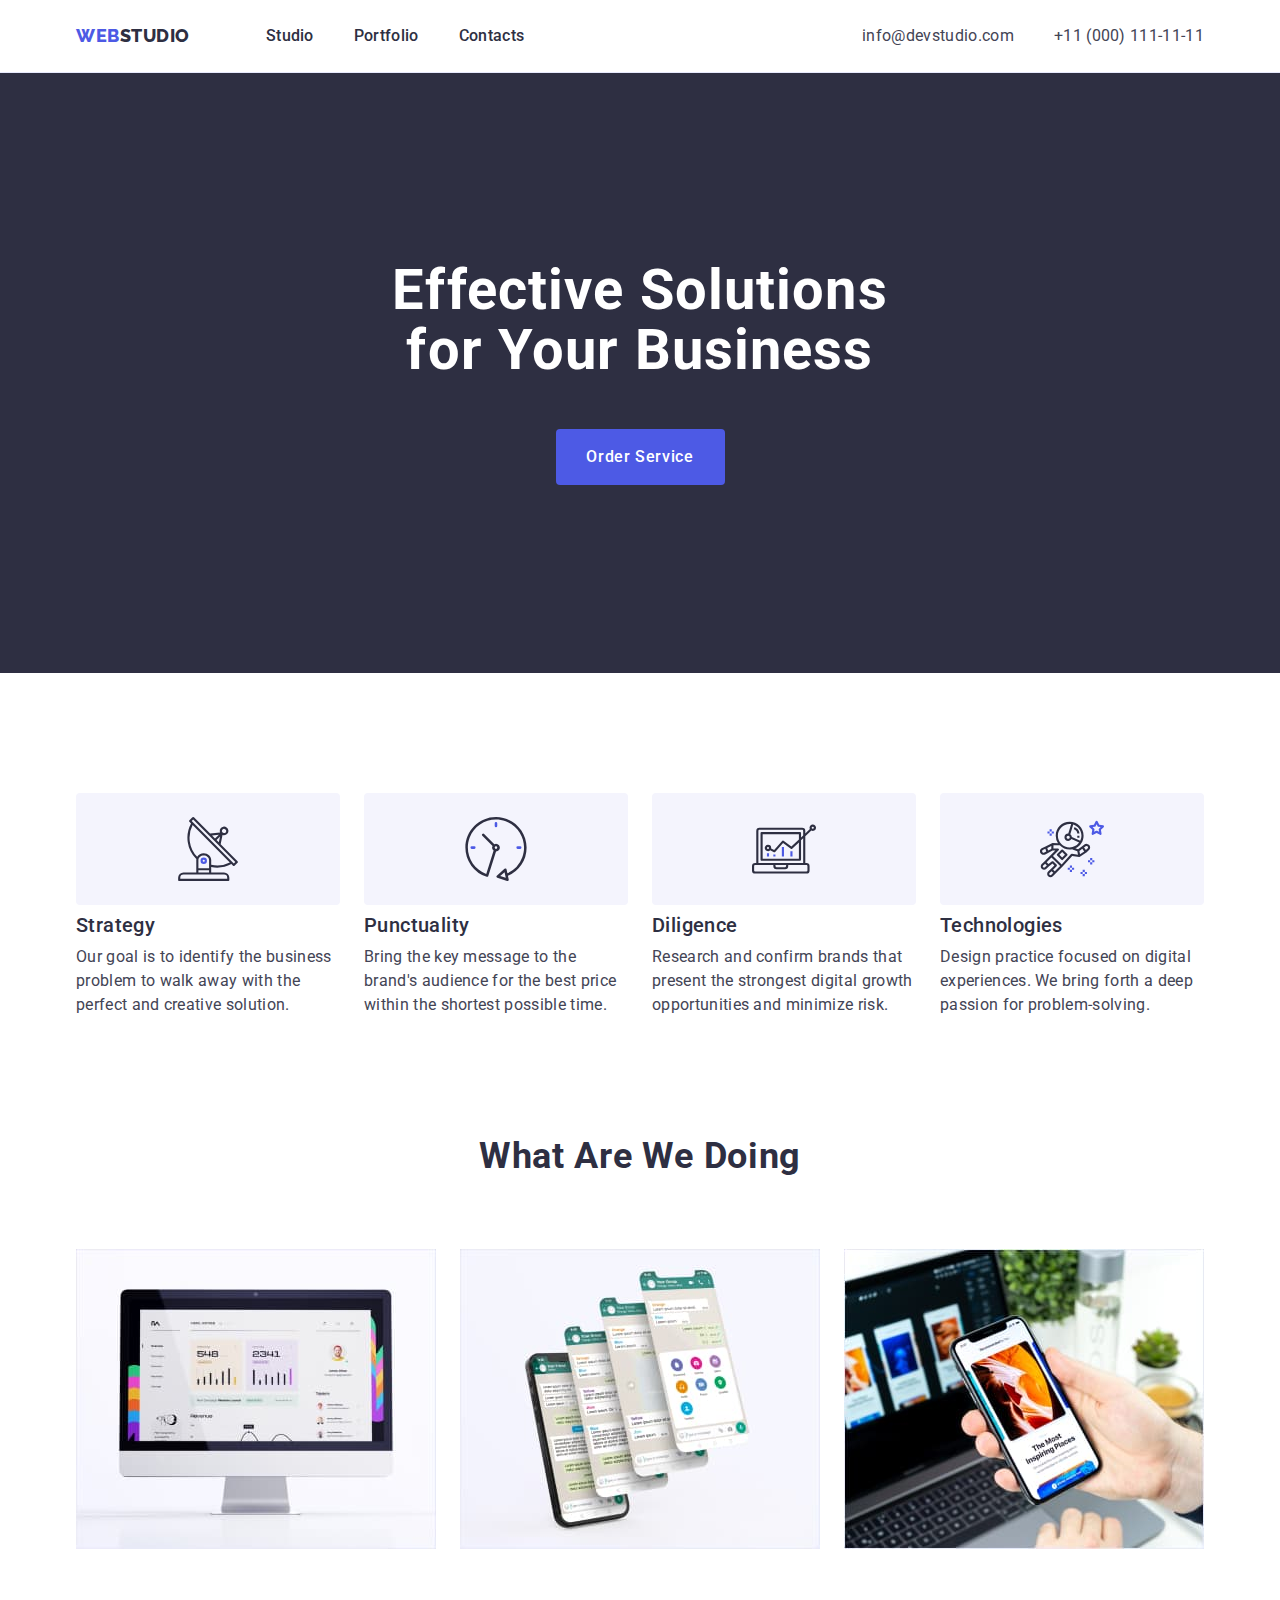
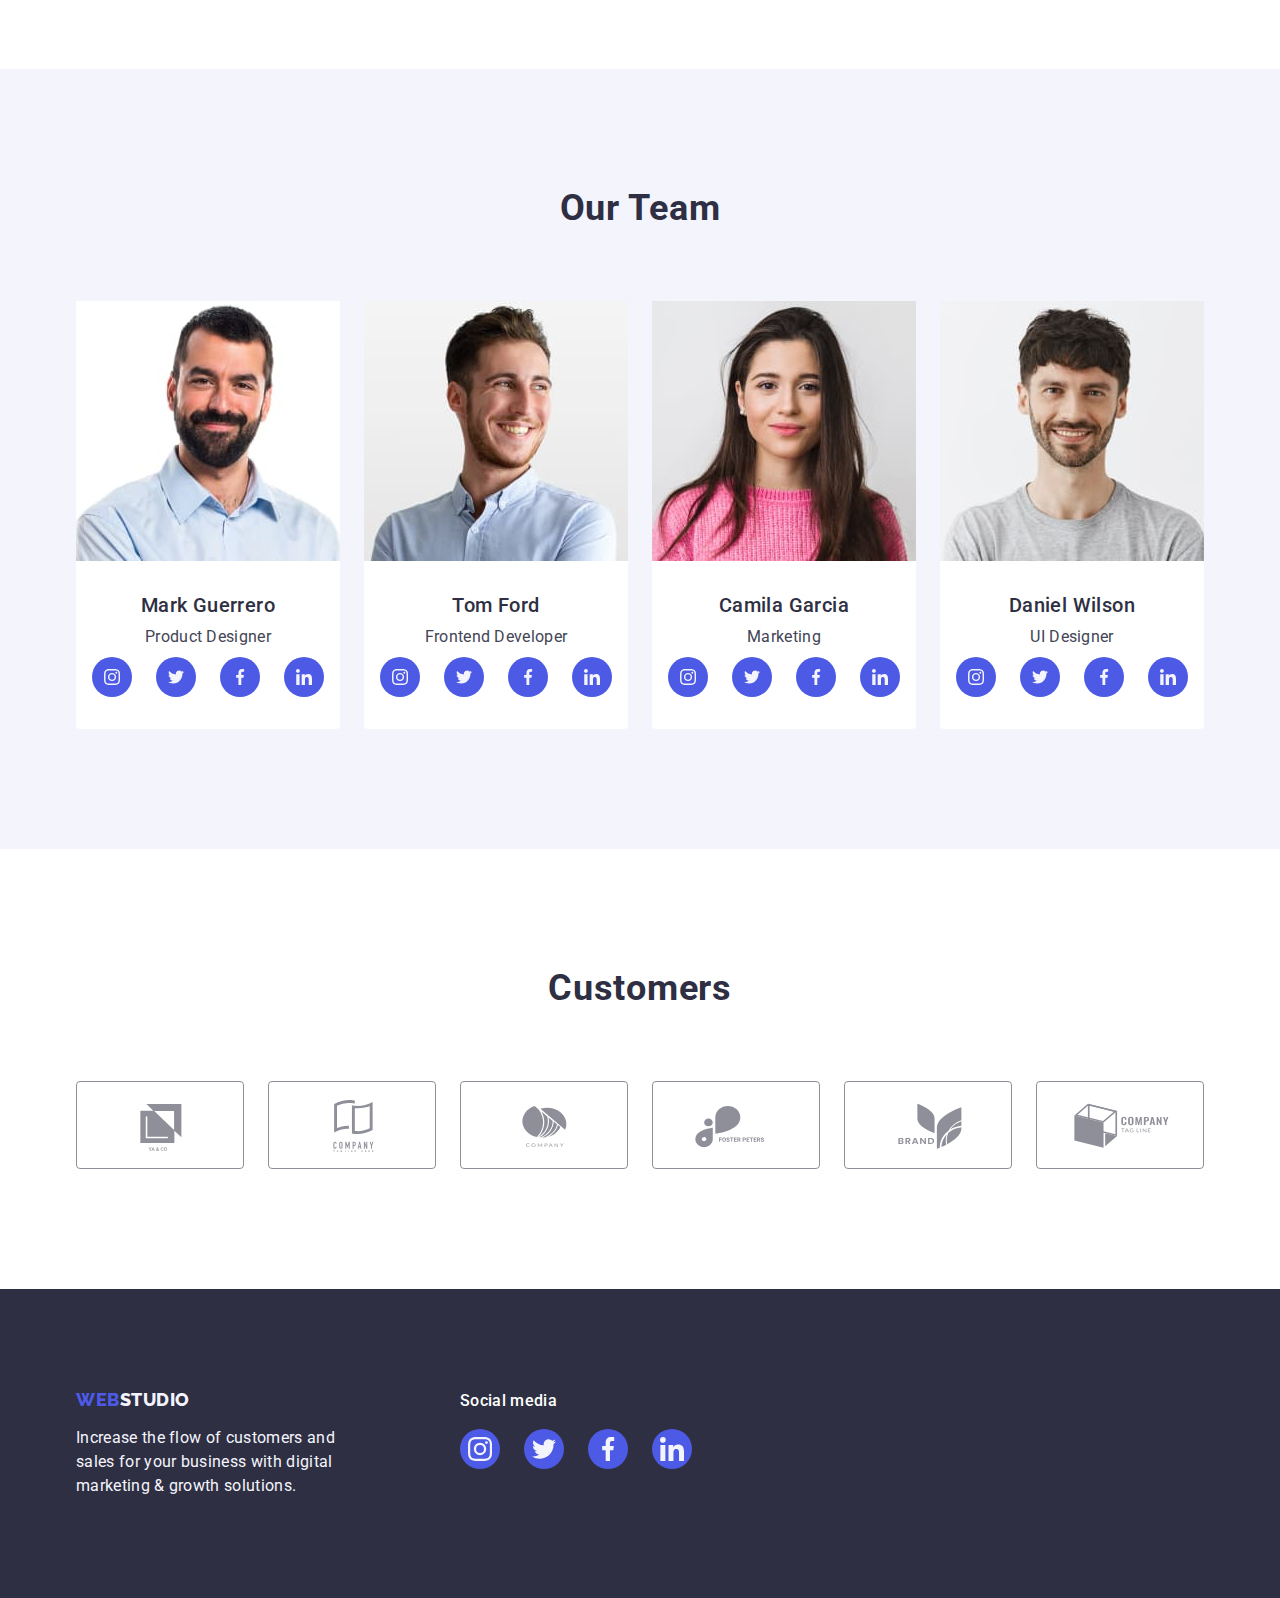
==== commit 9f90b72b: "index.html" ====
--- a/index.html
+++ b/index.html
@@ -325,28 +325,28 @@
             <h3 class="footer-sm">Social media</h3>
             <ul class="list socials-links">
                 <li class="li-socials">
-                    <a href="#" class="socials-icon link">
+                    <a href="#" class="socials-icon s-i-footer link">
                         <svg width="24" height="24">
                             <use href="./images/icons.svg#icon-instagram-2"></use>
                         </svg>
                     </a>
                 </li>
                 <li class="li-socials">
-                    <a href="#" class="socials-icon link">
+                    <a href="#" class="socials-icon s-i-footer link">
                         <svg width="24" height="24">
                             <use href="./images/icons.svg#icon-twitter-1"></use>
                         </svg>
                     </a>
                 </li>
                 <li class="li-socials">
-                    <a href="#" class="socials-icon link">
+                    <a href="#" class="socials-icon s-i-footer link">
                         <svg width="24" height="24">
                             <use href="./images/icons.svg#icon-facebook-1"></use>
                         </svg>
                     </a>
                 </li>
                 <li class="li-socials">
-                    <a href="#" class="socials-icon link">
+                    <a href="#" class="socials-icon s-i-footer link">
                         <svg width="24" height="24">
                             <use href="./images/icons.svg#icon-linkedin-1"></use>
                         </svg>
--- a/css/styles.css
+++ b/css/styles.css
@@ -122,7 +122,7 @@
     background-color: var(--dark-color);
     padding: 188px 0;
     margin: 0 auto;
-    background-image: linear-gradient(var(--hero-background-color), var(--hero-background-color)), url('/images/background.jpg');
+    background-image: linear-gradient(var(--hero-background-color), var(--hero-background-color)), url('../images/people-office.jpg');
     max-width: 1440px;
 }
 
@@ -349,8 +349,14 @@
     height: 40px;
 }
 
-.socials-icon:hover {
+.socials-icon:hover,
+.socials-icon:focus {
     background-color: var(--pressed-state-color);
+}
+
+.s-i-footer:hover,
+.s-i-footer:focus {
+    background-color: var(--success-color);
 }
 
 .customers-icon {
@@ -391,4 +397,17 @@
 .footer {
     display: flex;
     gap: 120px;
+    align-items: baseline;
+}
+
+.portfolio-style {
+    display: block;
+}
+
+.portfolio-style:hover,
+.portfolio-style:focus {
+    box-shadow:
+0px 2px 1px 0px rgba(46, 47, 66, 0.08),
+0px 1px 1px 0px rgba(46, 47, 66, 0.16),
+0px 1px 6px 0px rgba(46, 47, 66, 0.08);
 }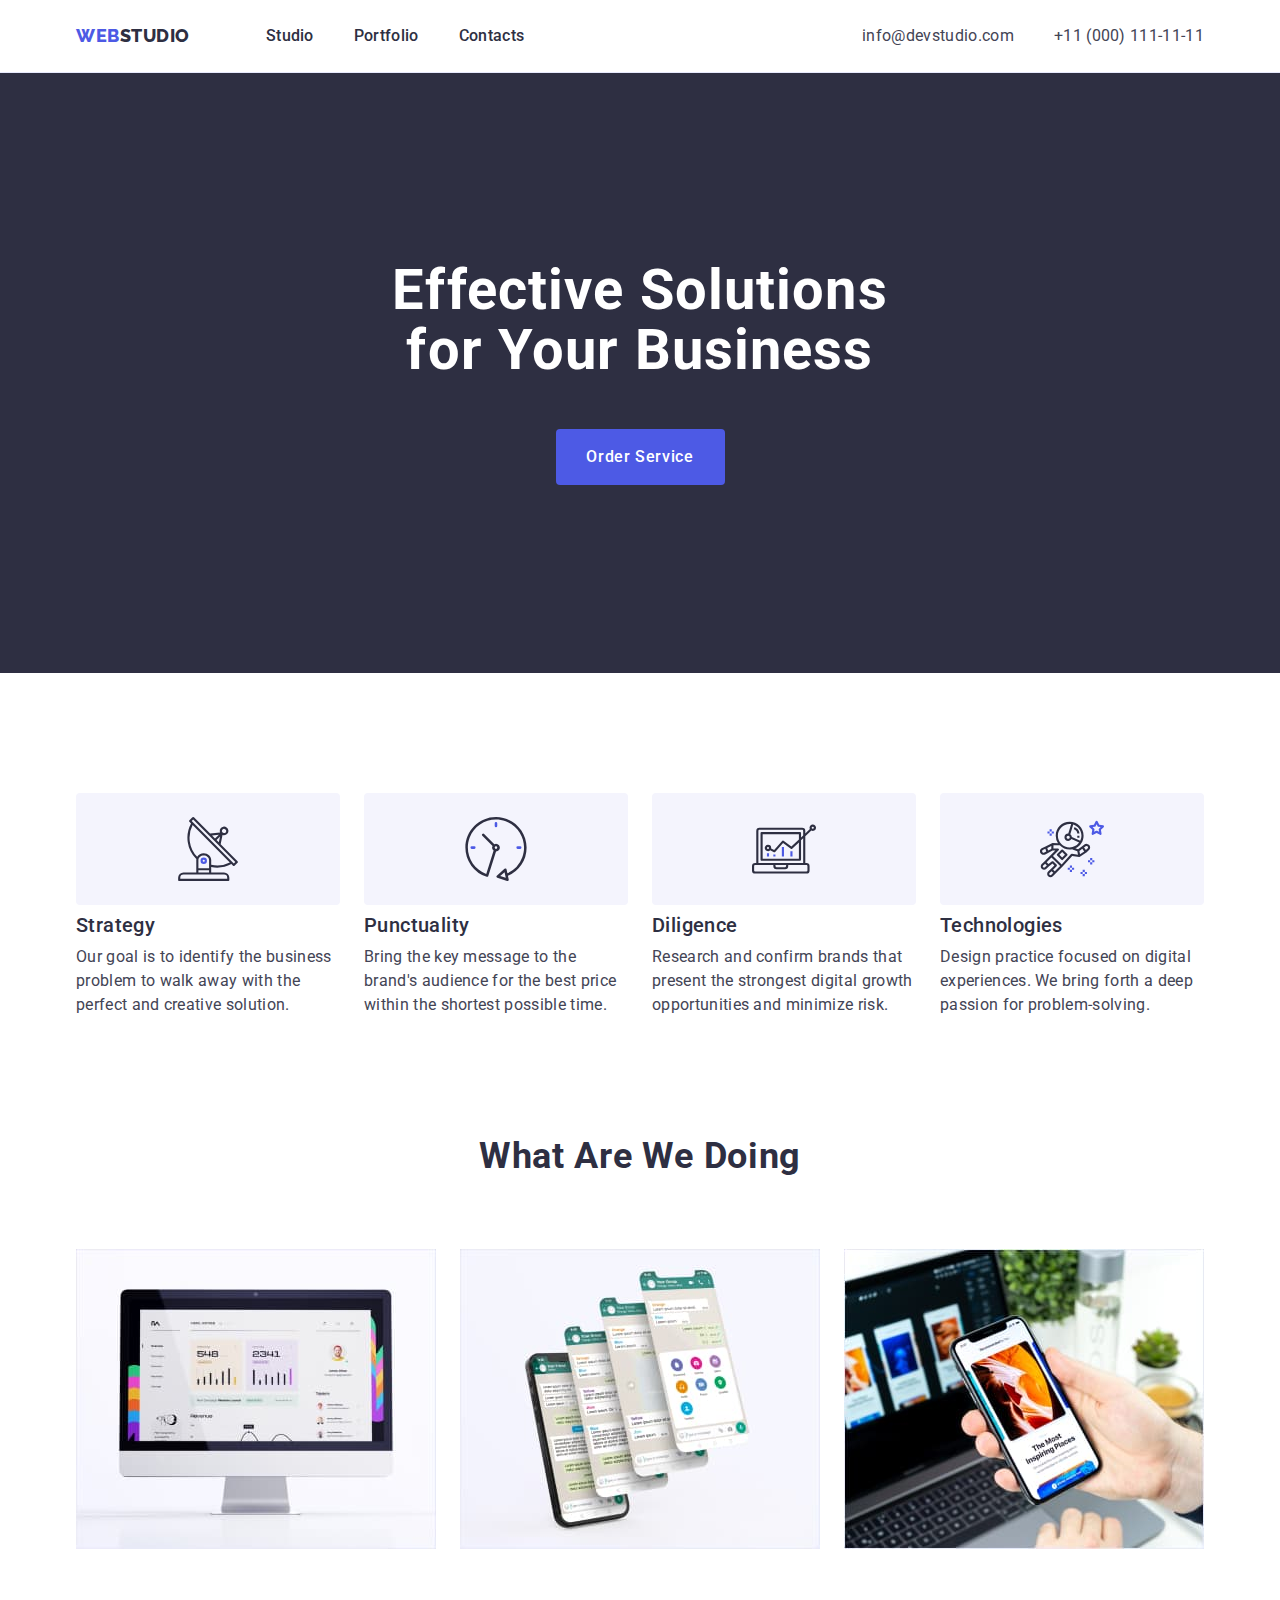
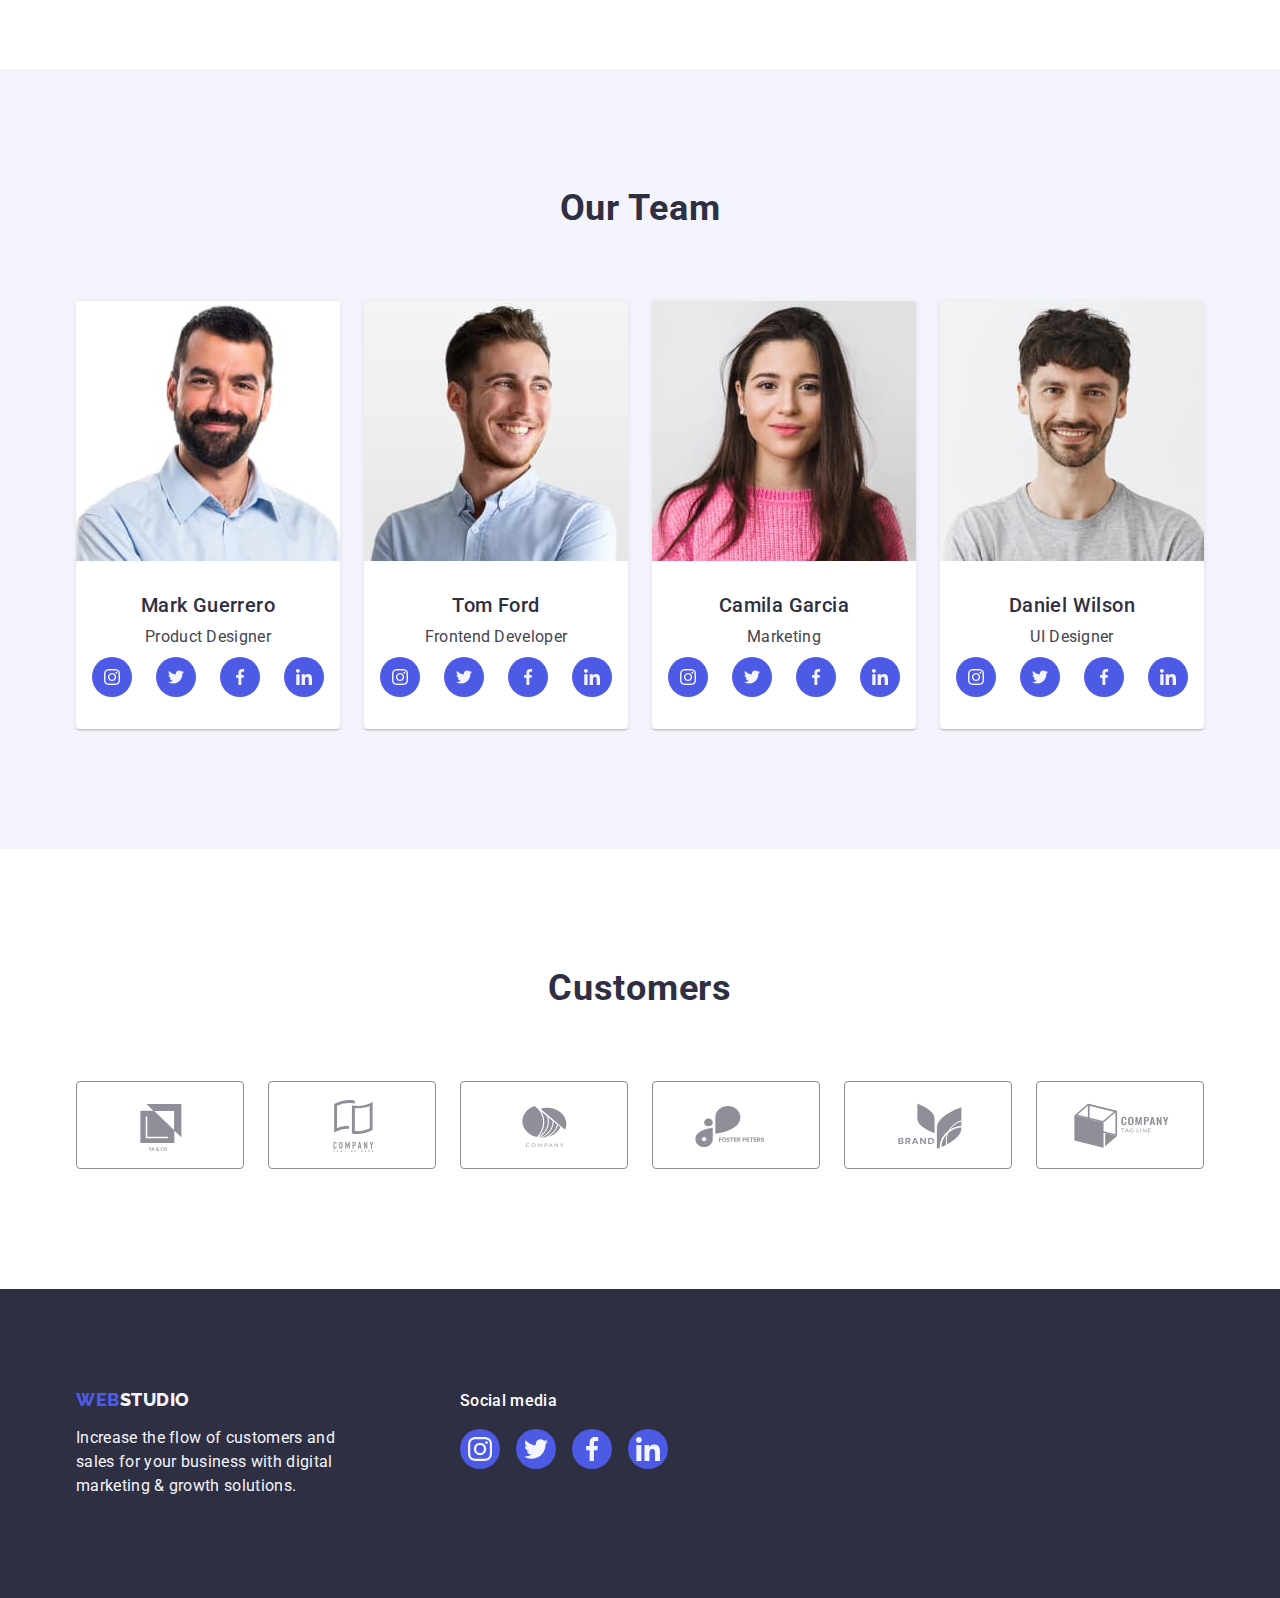
==== commit ad2eefca: "index.html" ====
--- a/index.html
+++ b/index.html
@@ -120,28 +120,28 @@
                         <ul class="list socials-links">
                             <li class="li-socials">
                                 <a href="#" class="socials-icon link">
-                                    <svg width="16" height="16">
+                                    <svg width="16" height="16" class="svg-sm">
                                         <use href="./images/icons.svg#icon-instagram-2"></use>
                                     </svg>
                                 </a>
                             </li>
                             <li class="li-socials">
                                 <a href="#" class="socials-icon link">
-                                    <svg width="16" height="16">
+                                    <svg width="16" height="16" class="svg-sm">
                                         <use href="./images/icons.svg#icon-twitter-1"></use>
                                     </svg>
                                 </a>
                             </li>
                             <li class="li-socials">
                                 <a href="#" class="socials-icon link">
-                                    <svg width="16" height="16">
+                                    <svg width="16" height="16" class="svg-sm">
                                         <use href="./images/icons.svg#icon-facebook-1"></use>
                                     </svg>
                                 </a>
                             </li>
                             <li class="li-socials">
                                 <a href="#" class="socials-icon link">
-                                    <svg width="16" height="16">
+                                    <svg width="16" height="16" class="svg-sm">
                                         <use href="./images/icons.svg#icon-linkedin-1"></use>
                                     </svg>
                                 </a>
@@ -157,28 +157,28 @@
                         <ul class="list socials-links">
                             <li class="li-socials">
                                 <a href="#" class="socials-icon link">
-                                    <svg width="16" height="16">
+                                    <svg width="16" height="16" class="svg-sm">
                                         <use href="./images/icons.svg#icon-instagram-2"></use>
                                     </svg>
                                 </a>
                             </li>
                             <li class="li-socials">
                                 <a href="#" class="socials-icon link">
-                                    <svg width="16" height="16">
+                                    <svg width="16" height="16" class="svg-sm">
                                         <use href="./images/icons.svg#icon-twitter-1"></use>
                                     </svg>
                                 </a>
                             </li>
                             <li class="li-socials">
                                 <a href="#" class="socials-icon link">
-                                    <svg width="16" height="16">
+                                    <svg width="16" height="16" class="svg-sm">
                                         <use href="./images/icons.svg#icon-facebook-1"></use>
                                     </svg>
                                 </a>
                             </li>
                             <li class="li-socials">
                                 <a href="#" class="socials-icon link">
-                                    <svg width="16" height="16">
+                                    <svg width="16" height="16" class="svg-sm">
                                         <use href="./images/icons.svg#icon-linkedin-1"></use>
                                     </svg>
                                 </a>
@@ -194,28 +194,28 @@
                         <ul class="list socials-links">
                             <li class="li-socials">
                                 <a href="#" class="socials-icon link">
-                                    <svg width="16" height="16">
+                                    <svg width="16" height="16" class="svg-sm">
                                         <use href="./images/icons.svg#icon-instagram-2"></use>
                                     </svg>
                                 </a>
                             </li>
                             <li class="li-socials">
                                 <a href="#" class="socials-icon link">
-                                    <svg width="16" height="16">
+                                    <svg width="16" height="16" class="svg-sm">
                                         <use href="./images/icons.svg#icon-twitter-1"></use>
                                     </svg>
                                 </a>
                             </li>
                             <li class="li-socials">
                                 <a href="#" class="socials-icon link">
-                                    <svg width="16" height="16">
+                                    <svg width="16" height="16" class="svg-sm">
                                         <use href="./images/icons.svg#icon-facebook-1"></use>
                                     </svg>
                                 </a>
                             </li>
                             <li class="li-socials">
                                 <a href="#" class="socials-icon link">
-                                    <svg width="16" height="16">
+                                    <svg width="16" height="16" class="svg-sm">
                                         <use href="./images/icons.svg#icon-linkedin-1"></use>
                                     </svg>
                                 </a>
@@ -231,28 +231,28 @@
                         <ul class="list socials-links">
                             <li class="li-socials">
                                 <a href="#" class="socials-icon link">
-                                    <svg width="16" height="16">
+                                    <svg width="16" height="16" class="svg-sm">
                                         <use href="./images/icons.svg#icon-instagram-2"></use>
                                     </svg>
                                 </a>
                             </li>
                             <li class="li-socials">
                                 <a href="#" class="socials-icon link">
-                                    <svg width="16" height="16">
+                                    <svg width="16" height="16" class="svg-sm">
                                         <use href="./images/icons.svg#icon-twitter-1"></use>
                                     </svg>
                                 </a>
                             </li>
                             <li class="li-socials">
                                 <a href="#" class="socials-icon link">
-                                    <svg width="16" height="16">
+                                    <svg width="16" height="16" class="svg-sm">
                                         <use href="./images/icons.svg#icon-facebook-1"></use>
                                     </svg>
                                 </a>
                             </li>
                             <li class="li-socials">
                                 <a href="#" class="socials-icon link">
-                                    <svg width="16" height="16">
+                                    <svg width="16" height="16" class="svg-sm">
                                         <use href="./images/icons.svg#icon-linkedin-1"></use>
                                     </svg>
                                 </a>
@@ -312,42 +312,43 @@
                         </a>
                     </li>
                 </ul>
+            </div>
         </section>
     </main>
 
     <footer class="footer-background">
         <div class="container footer">
-        <div>
+        <div class="footertwo">
             <a href="./index.html" class="logo link footer-style">Web<span class="logo-spantwo">Studio</span></a>
             <p class="footer-description">Increase the flow of customers and sales for your business with digital marketing & growth solutions.</p>
         </div>
         <div>
-            <h3 class="footer-sm">Social media</h3>
-            <ul class="list socials-links">
+            <p class="footer-sm">Social media</p>
+            <ul class="list socials-links-footer">
                 <li class="li-socials">
                     <a href="#" class="socials-icon s-i-footer link">
-                        <svg width="24" height="24">
+                        <svg width="24" height="24" class="svg-sm">
                             <use href="./images/icons.svg#icon-instagram-2"></use>
                         </svg>
                     </a>
                 </li>
                 <li class="li-socials">
                     <a href="#" class="socials-icon s-i-footer link">
-                        <svg width="24" height="24">
+                        <svg width="24" height="24" class="svg-sm">
                             <use href="./images/icons.svg#icon-twitter-1"></use>
                         </svg>
                     </a>
                 </li>
                 <li class="li-socials">
                     <a href="#" class="socials-icon s-i-footer link">
-                        <svg width="24" height="24">
+                        <svg width="24" height="24" class="svg-sm">
                             <use href="./images/icons.svg#icon-facebook-1"></use>
                         </svg>
                     </a>
                 </li>
                 <li class="li-socials">
                     <a href="#" class="socials-icon s-i-footer link">
-                        <svg width="24" height="24">
+                        <svg width="24" height="24" class="svg-sm">
                             <use href="./images/icons.svg#icon-linkedin-1"></use>
                         </svg>
                     </a>
--- a/css/styles.css
+++ b/css/styles.css
@@ -335,6 +335,13 @@
     justify-content: center;
 }
 
+.socials-links-footer {
+    display: flex;
+    gap: 16px;
+    margin-top: 8px;
+    justify-content: center;
+}
+
 .li-socials {
     width: calc((100% - 3 * 24) / 4);
 }
@@ -347,6 +354,10 @@
     justify-content: center;
     width: 40px;
     height: 40px;
+}
+
+.svg-sm {
+    fill: var(--light-color)
 }
 
 .socials-icon:hover,
@@ -396,18 +407,27 @@
 
 .footer {
     display: flex;
-    gap: 120px;
     align-items: baseline;
+}
+
+.footertwo {
+    margin-right: 120px;
 }
 
 .portfolio-style {
     display: block;
 }
 
+.card-background,
 .portfolio-style:hover,
 .portfolio-style:focus {
     box-shadow:
 0px 2px 1px 0px rgba(46, 47, 66, 0.08),
 0px 1px 1px 0px rgba(46, 47, 66, 0.16),
 0px 1px 6px 0px rgba(46, 47, 66, 0.08);
+}
+
+.button-shadow:hover,
+.button-shadow:focus {
+    box-shadow: 0px 3px 1px rgba(0, 0, 0, 0.1), 0px 2px 1px rgba(0, 0, 0, 0.08), 0px 2px 2px rgba(0, 0, 0, 0.12);
 }